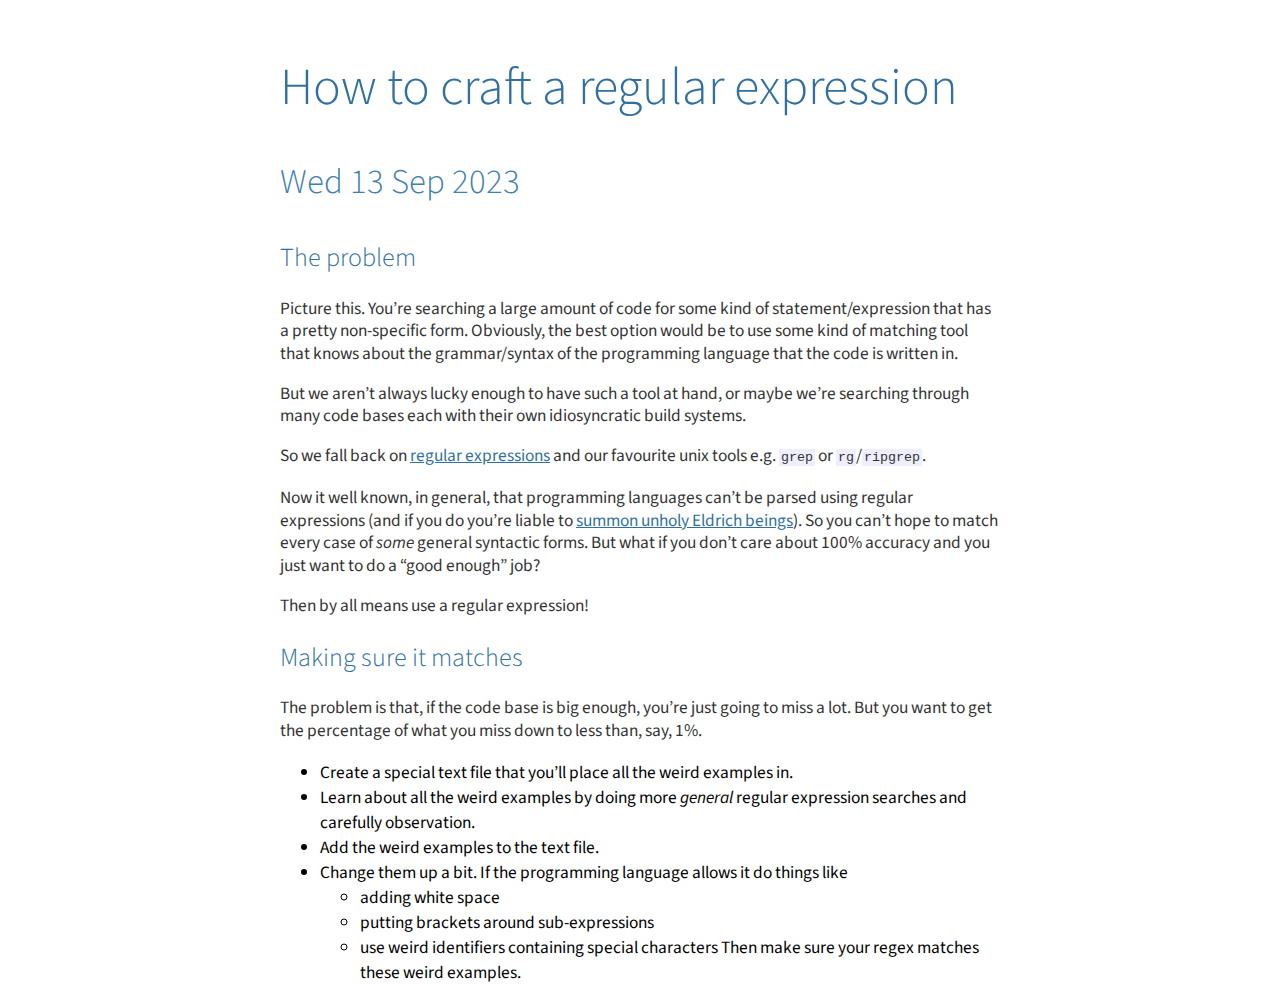
==== how-to-craft-a-regex.html @ 9cdf3f9d "Add post on how to craft a regex" ====
<!DOCTYPE html>
<html xmlns="http://www.w3.org/1999/xhtml" lang="" xml:lang="">
<head>
  <meta charset="utf-8" />
  <meta name="generator" content="pandoc" />
  <meta name="viewport" content="width=device-width, initial-scale=1.0, user-scalable=yes" />
  <meta name="author" content="Wed 13 Sep 2023" />
  <title>How to craft a regular expression</title>
  <style>
    code{white-space: pre-wrap;}
    span.smallcaps{font-variant: small-caps;}
    span.underline{text-decoration: underline;}
    div.column{display: inline-block; vertical-align: top; width: 50%;}
    div.hanging-indent{margin-left: 1.5em; text-indent: -1.5em;}
    ul.task-list{list-style: none;}
    .display.math{display: block; text-align: center; margin: 0.5rem auto;}
  </style>
  <link rel="stylesheet" type="text/css" href="https://fonts.googleapis.com/css2?family=Source+Sans+Pro:ital,wght@0,300;0,400;0,600;0,700;0,900;1,300;1,400;1,700">
  <link rel="stylesheet" href="./css/style.css" />
  <!--[if lt IE 9]>
    <script src="//cdnjs.cloudflare.com/ajax/libs/html5shiv/3.7.3/html5shiv-printshiv.min.js"></script>
  <![endif]-->
</head>
<!-- Google tag (gtag.js) -->
<script async src="https://www.googletagmanager.com/gtag/js?id=G-9E4B6L743K"></script>
<script>
  window.dataLayer = window.dataLayer || [];
  function gtag(){dataLayer.push(arguments);}
  gtag('js', new Date());

  gtag('config', 'G-9E4B6L743K');
</script>
<body>
<header id="title-block-header">
<h1 class="title">How to craft a regular expression</h1>
<p class="author">Wed 13 Sep 2023</p>
</header>
<h2 id="the-problem">The problem</h2>
<p>Picture this. You’re searching a large amount of code for some kind
of statement/expression that has a pretty non-specific form. Obviously,
the best option would be to use some kind of matching tool that knows
about the grammar/syntax of the programming language that the code is
written in.</p>
<p>But we aren’t always lucky enough to have such a tool at hand, or
maybe we’re searching through many code bases each with their own
idiosyncratic build systems.</p>
<p>So we fall back on <a
href="https://en.wikipedia.org/wiki/Regular_expression">regular
expressions</a> and our favourite unix tools e.g. <code>grep</code> or
<code>rg</code>/<code>ripgrep</code>.</p>
<p>Now it well known, in general, that programming languages can’t be
parsed using regular expressions (and if you do you’re liable to <a
href="https://stackoverflow.com/questions/1732348/regex-match-open-tags-except-xhtml-self-contained-tags">summon
unholy Eldrich beings</a>). So you can’t hope to match every case of
<em>some</em> general syntactic forms. But what if you don’t care about
100% accuracy and you just want to do a “good enough” job?</p>
<p>Then by all means use a regular expression!</p>
<h2 id="making-sure-it-matches">Making sure it matches</h2>
<p>The problem is that, if the code base is big enough, you’re just
going to miss a lot. But you want to get the percentage of what you miss
down to less than, say, 1%.</p>
<ul>
<li>Create a special text file that you’ll place all the weird examples
in.</li>
<li>Learn about all the weird examples by doing more <em>general</em>
regular expression searches and carefully observation.</li>
<li>Add the weird examples to the text file.</li>
<li>Change them up a bit. If the programming language allows it do
things like
<ul>
<li>adding white space</li>
<li>putting brackets around sub-expressions</li>
<li>use weird identifiers containing special characters Then make sure
your regex matches these weird examples.</li>
</ul></li>
</ul>
</body>
</html>
---- css/style.css ----
html {
  min-height: 100%;
  height: 100%;
  max-width: 100%;
  margin: 0;
  padding: 2ch;
}

body {
  font-family: Source Sans Pro, Helvetica;
  font-weight: 400;
  font-size: 13pt;
  margin: auto;
  max-width: 80ch;
  width: 100%;
  flex-grow: 1;
/*  padding: 4ch; */

}

h1, h2, h3, h4, h5, h6 {
    font-weight: 300;
    color: #3070a0;
}

h1 {
    font-size: 3em;
}

p {
  color: #333333;
  line-height: 1.3em;
}

.author {
  font-size: 2em;
  font-weight: 300;
  color: #4080b0;
}

.date {
  font-size: 2em;
  font-weight: 300;
  color: #4080b0;
}

pre {
    padding: 10px 10px 10px 10px;
    font-size: 10pt;
}

pre.Agda {
    background-color: #EEEEFF;
    overflow: auto;
}

code {
    padding: 1px 2px 1px 2px;
    background-color: #EEEEFF;
    font-size: 10pt;
}

div.sourceCode {
    padding: 10px 10px 10px 10px;
    background-color: #EEEEFF;
    font-size: 10pt;
}

a:link {
  color: #3070a0;
}

a:visited {
  color: #3070a0;
}
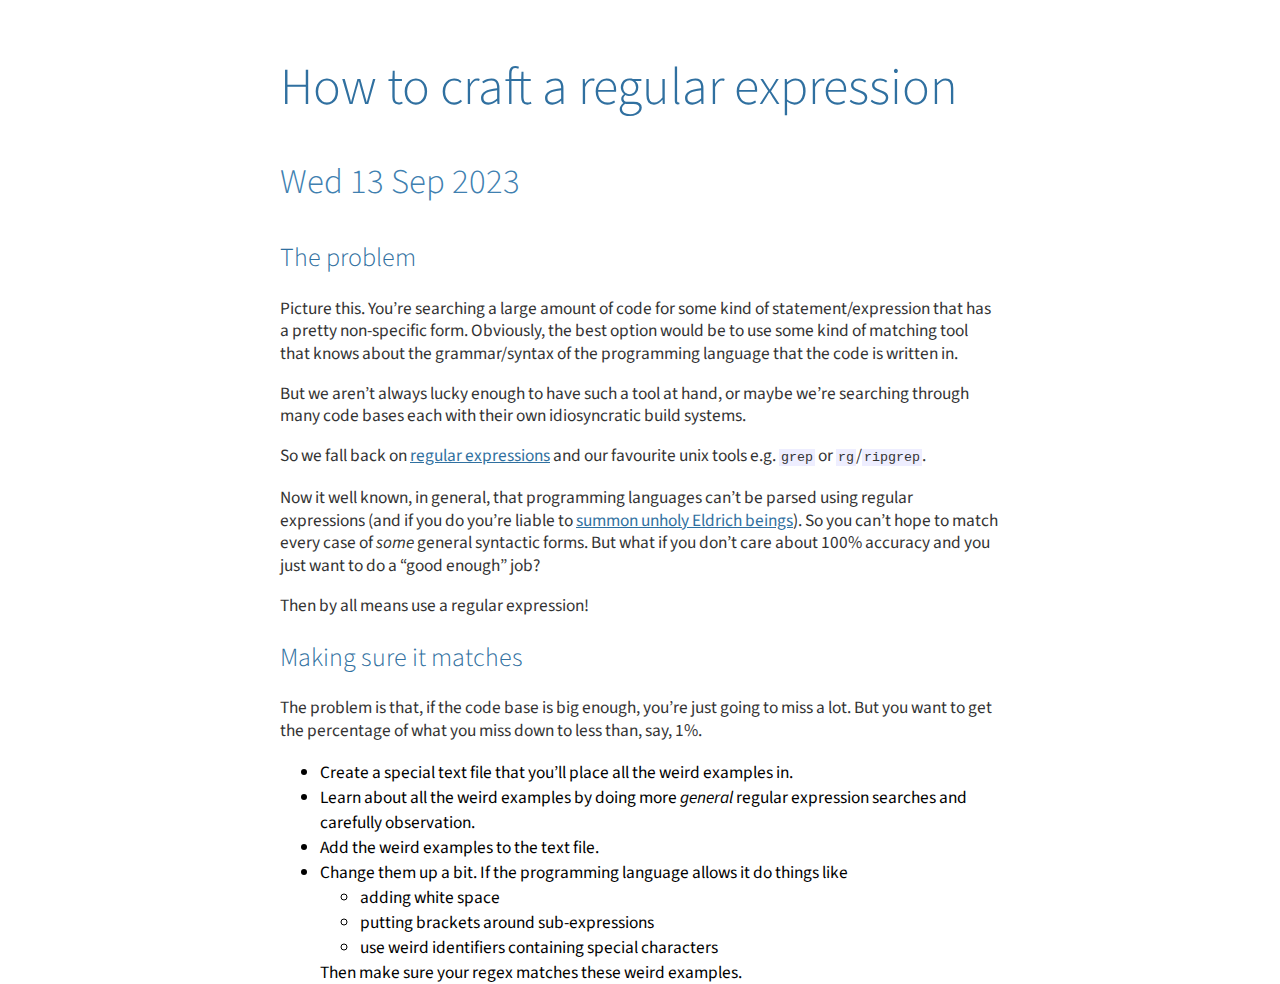
==== commit 5626b4ef: "Change formatting" ====
--- a/how-to-craft-a-regex.html
+++ b/how-to-craft-a-regex.html
@@ -70,9 +70,9 @@
 <ul>
 <li>adding white space</li>
 <li>putting brackets around sub-expressions</li>
-<li>use weird identifiers containing special characters Then make sure
-your regex matches these weird examples.</li>
-</ul></li>
+<li>use weird identifiers containing special characters</li>
+</ul>
+Then make sure your regex matches these weird examples.</li>
 </ul>
 </body>
 </html>
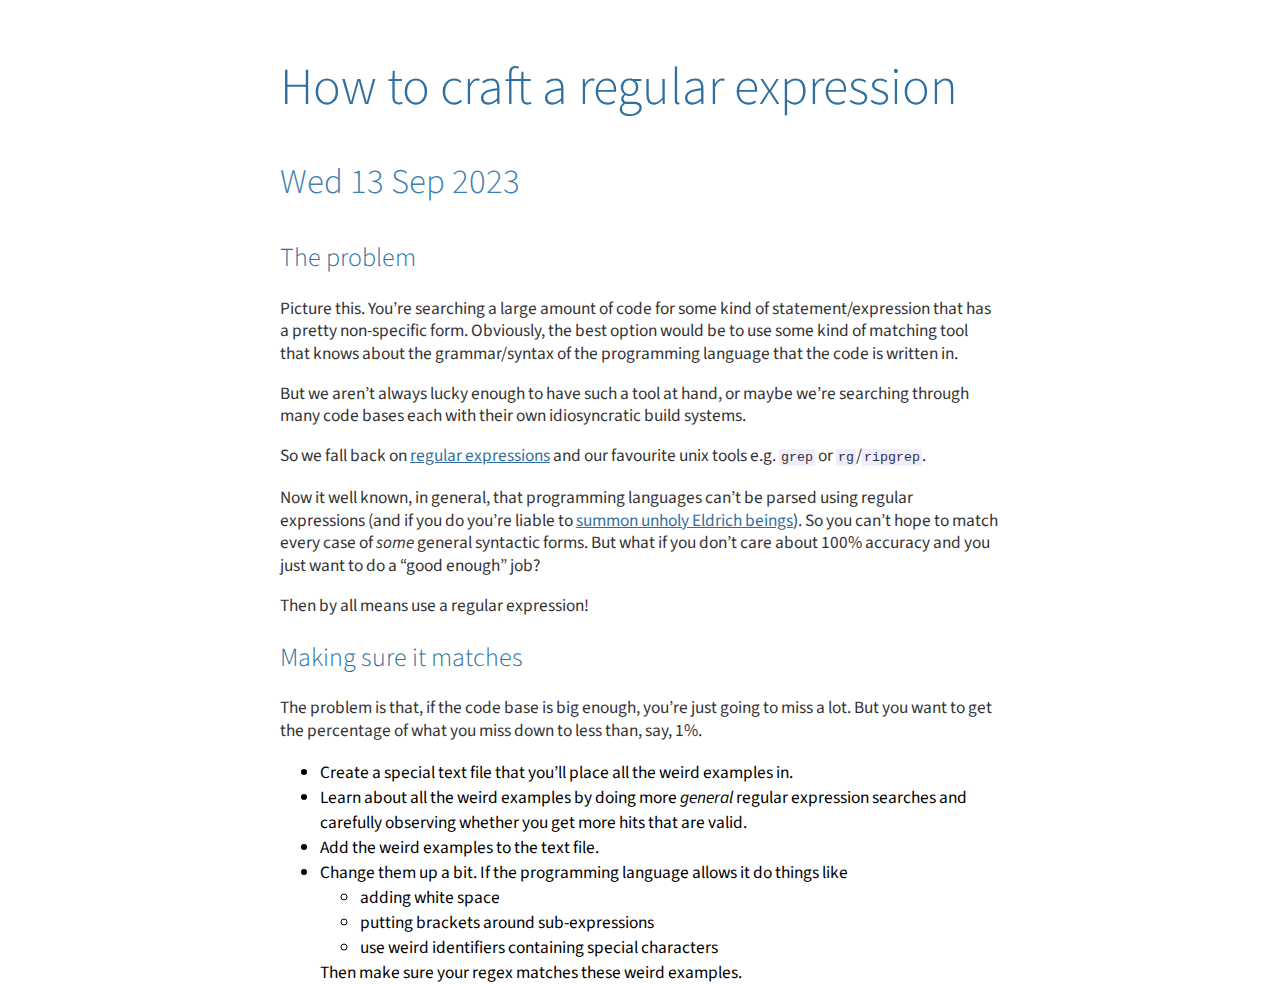
==== commit 32c672a1: "Fix" ====
--- a/how-to-craft-a-regex.html
+++ b/how-to-craft-a-regex.html
@@ -63,7 +63,8 @@
 <li>Create a special text file that you’ll place all the weird examples
 in.</li>
 <li>Learn about all the weird examples by doing more <em>general</em>
-regular expression searches and carefully observation.</li>
+regular expression searches and carefully observing whether you get more
+hits that are valid.</li>
 <li>Add the weird examples to the text file.</li>
 <li>Change them up a bit. If the programming language allows it do
 things like
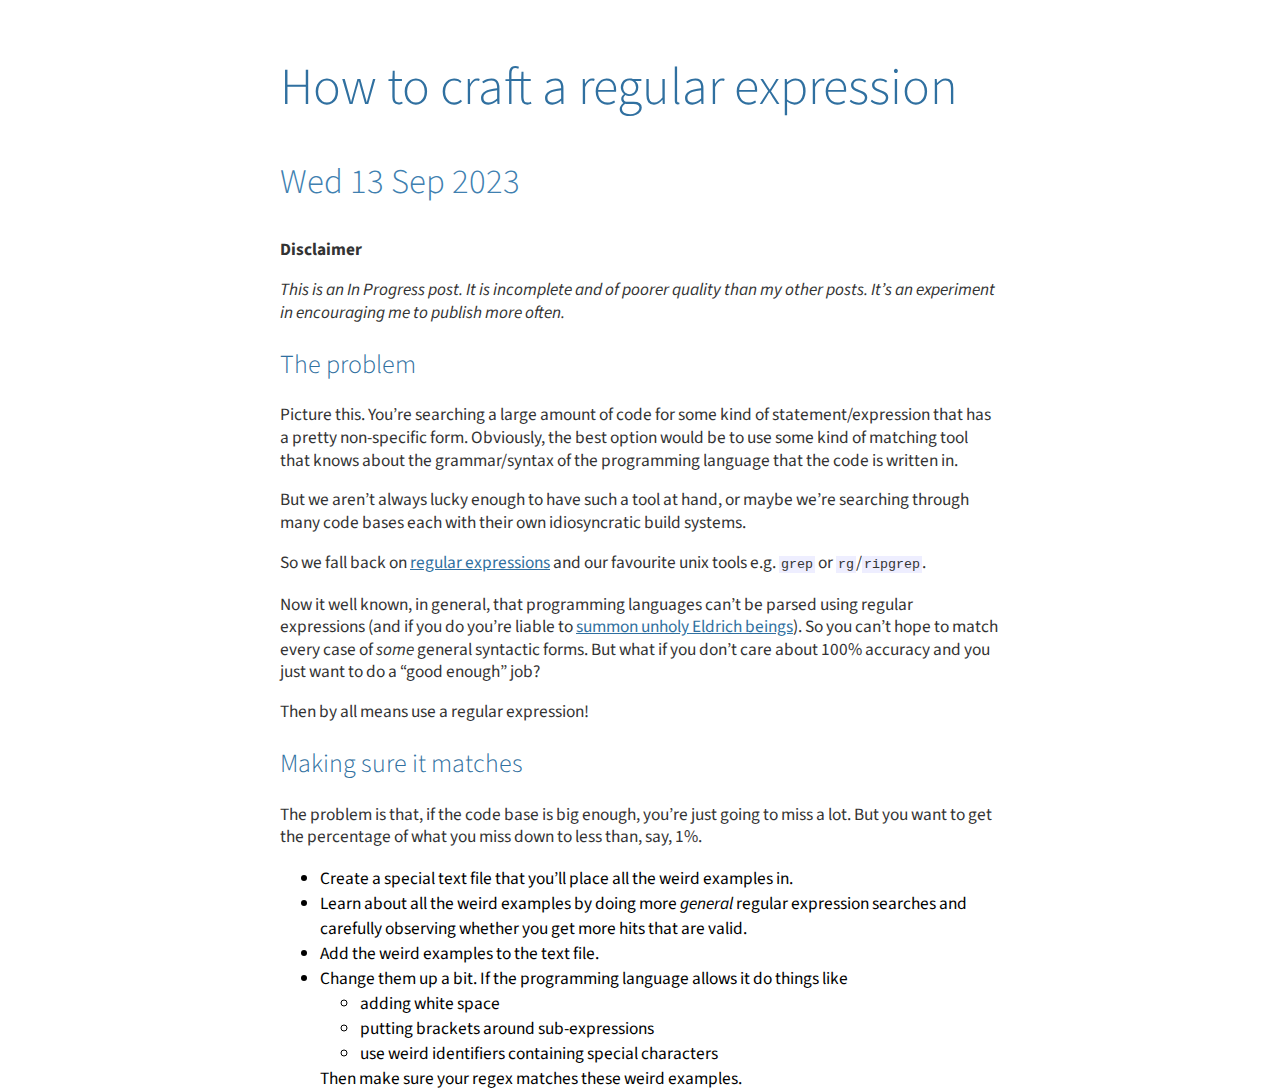
==== commit 06bd8363: "Add disclaimer" ====
--- a/how-to-craft-a-regex.html
+++ b/how-to-craft-a-regex.html
@@ -35,6 +35,10 @@
 <h1 class="title">How to craft a regular expression</h1>
 <p class="author">Wed 13 Sep 2023</p>
 </header>
+<p><strong>Disclaimer</strong></p>
+<p><em>This is an In Progress post. It is incomplete and of poorer
+quality than my other posts. It’s an experiment in encouraging me to
+publish more often.</em></p>
 <h2 id="the-problem">The problem</h2>
 <p>Picture this. You’re searching a large amount of code for some kind
 of statement/expression that has a pretty non-specific form. Obviously,
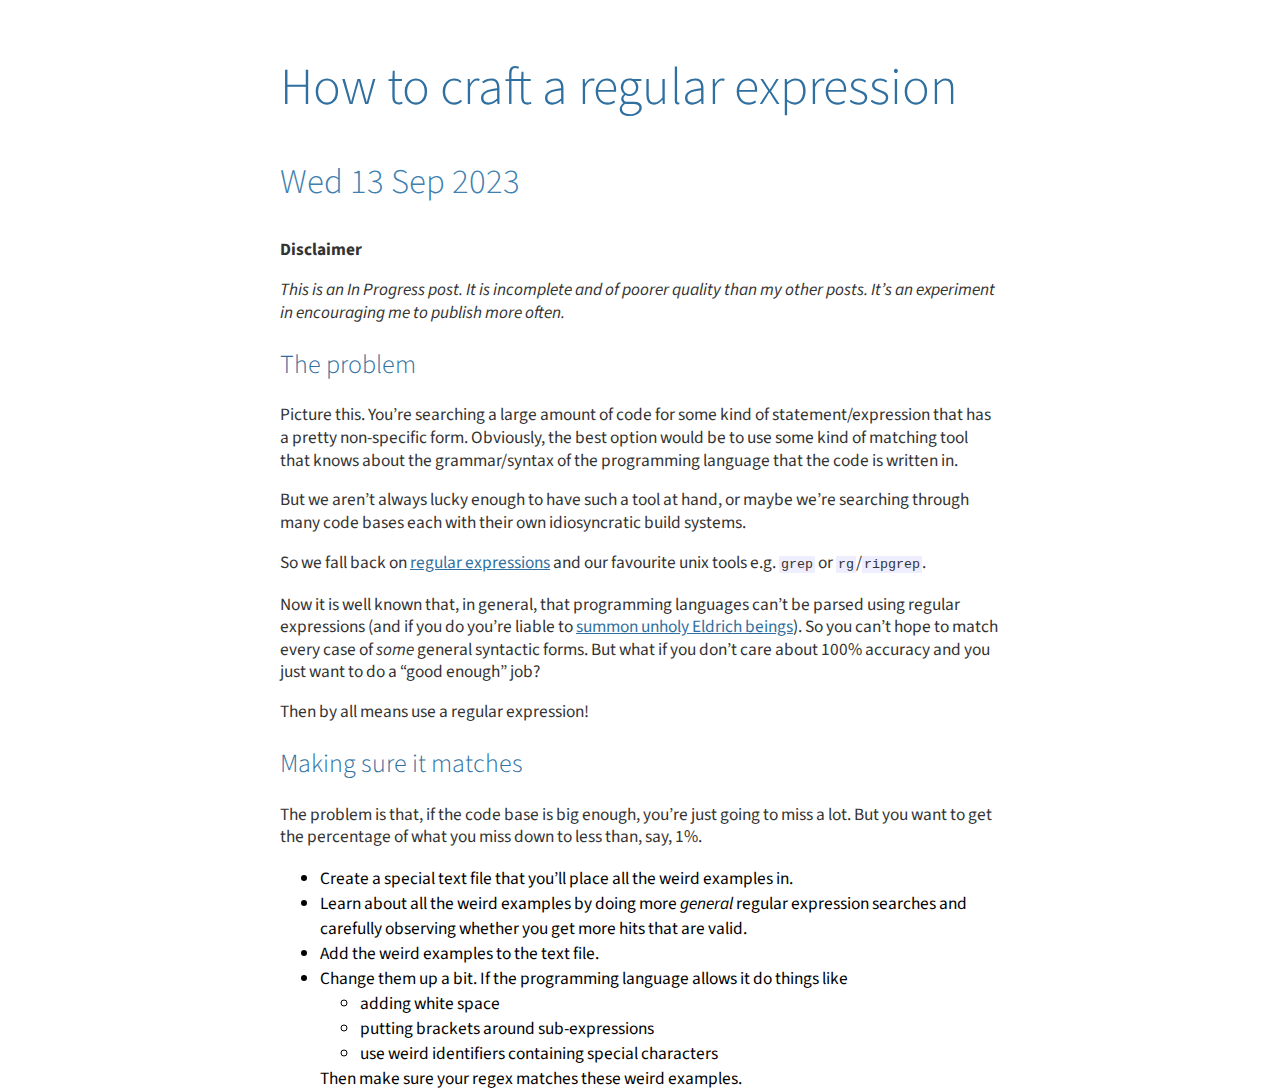
==== commit 1b162f02: "Fix grammar" ====
--- a/how-to-craft-a-regex.html
+++ b/how-to-craft-a-regex.html
@@ -52,8 +52,9 @@
 href="https://en.wikipedia.org/wiki/Regular_expression">regular
 expressions</a> and our favourite unix tools e.g. <code>grep</code> or
 <code>rg</code>/<code>ripgrep</code>.</p>
-<p>Now it well known, in general, that programming languages can’t be
-parsed using regular expressions (and if you do you’re liable to <a
+<p>Now it is well known that, in general, that programming languages
+can’t be parsed using regular expressions (and if you do you’re liable
+to <a
 href="https://stackoverflow.com/questions/1732348/regex-match-open-tags-except-xhtml-self-contained-tags">summon
 unholy Eldrich beings</a>). So you can’t hope to match every case of
 <em>some</em> general syntactic forms. But what if you don’t care about
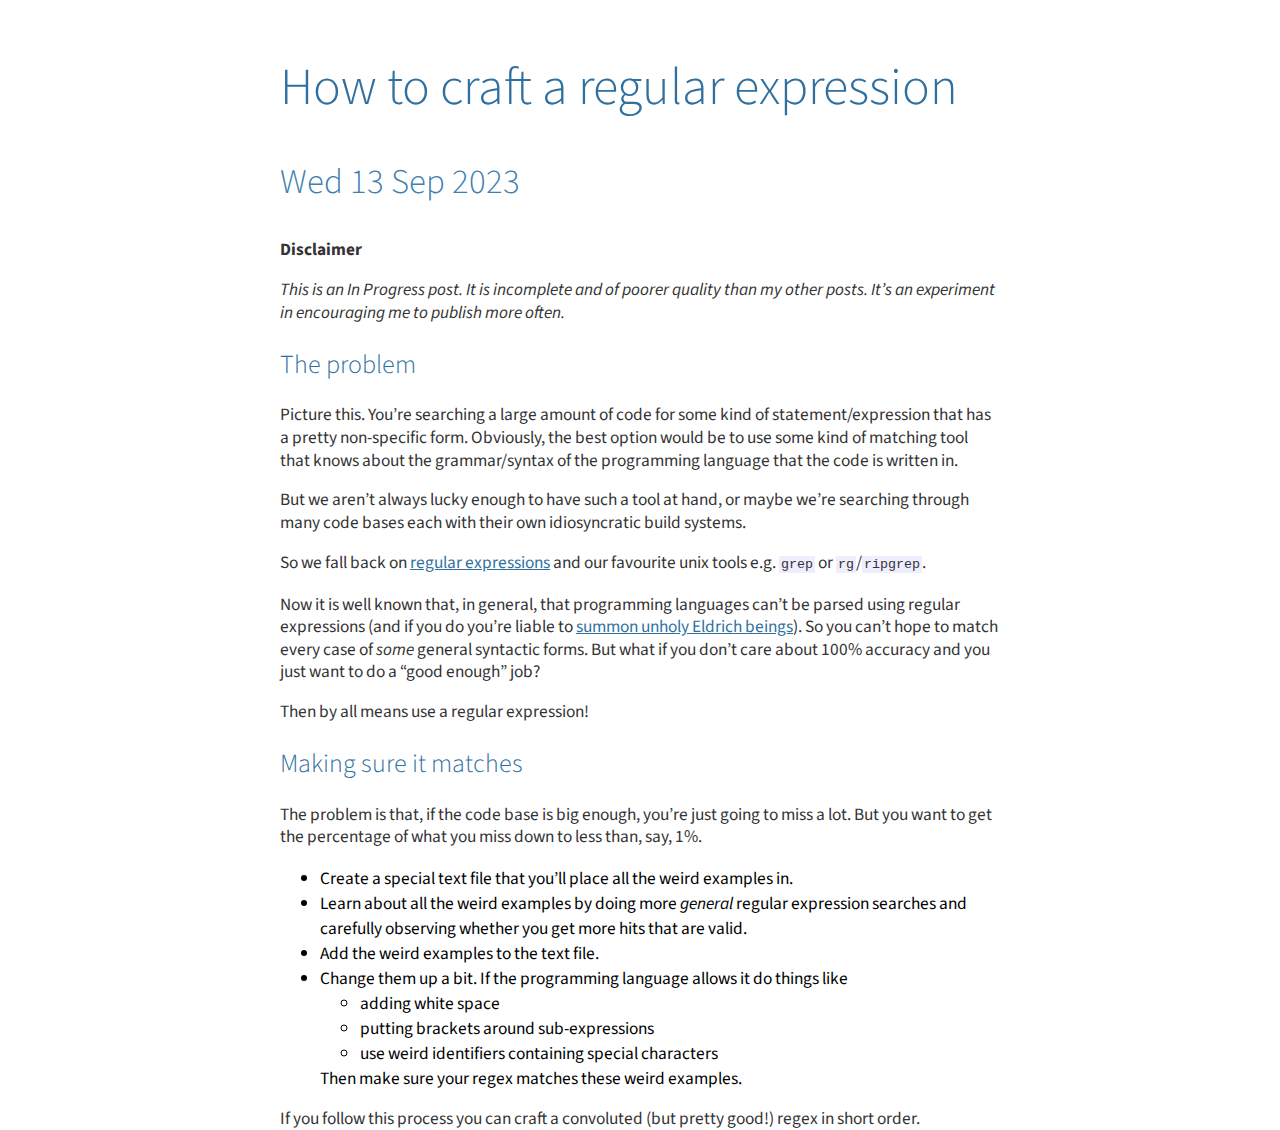
==== commit 453f089d: "Add one more explanatory paragraph" ====
--- a/how-to-craft-a-regex.html
+++ b/how-to-craft-a-regex.html
@@ -80,5 +80,7 @@
 </ul>
 Then make sure your regex matches these weird examples.</li>
 </ul>
+<p>If you follow this process you can craft a convoluted (but pretty
+good!) regex in short order.</p>
 </body>
 </html>
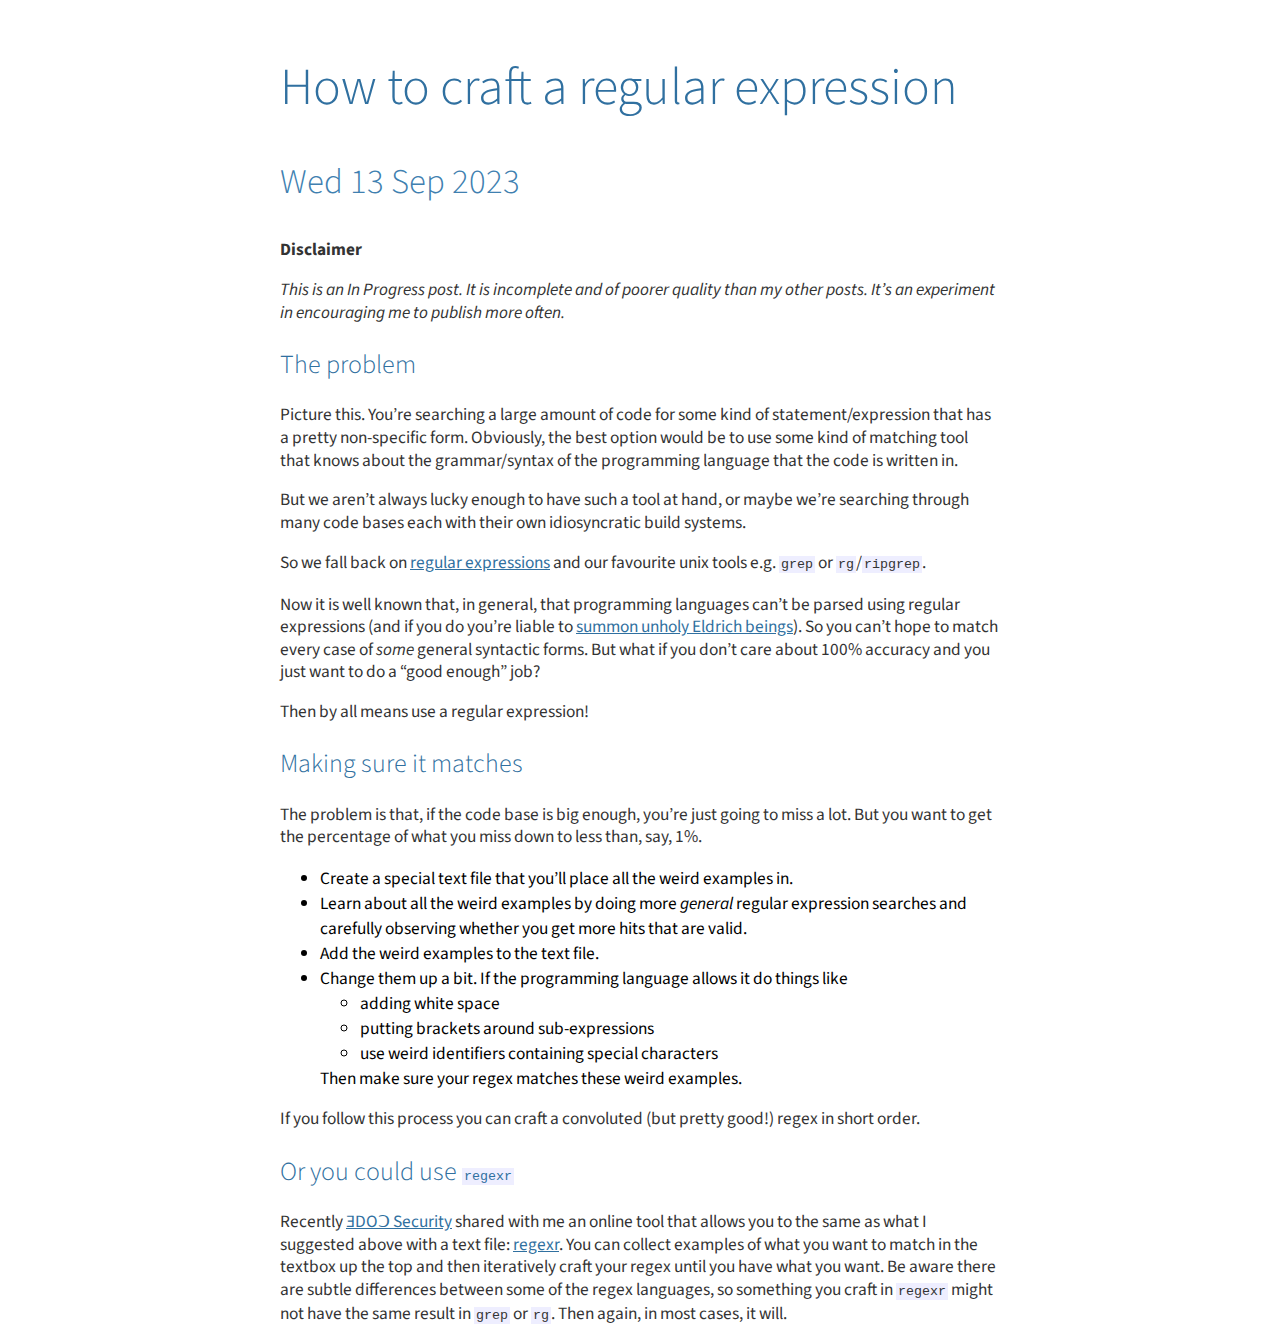
==== commit 59fe2b31: "Add a paragraph on regexr" ====
--- a/how-to-craft-a-regex.html
+++ b/how-to-craft-a-regex.html
@@ -82,5 +82,16 @@
 </ul>
 <p>If you follow this process you can craft a convoluted (but pretty
 good!) regex in short order.</p>
+<h2 id="or-you-could-use-regexr">Or you could use
+<code>regexr</code></h2>
+<p>Recently <a href="https://x.com/3DOCsec">ƎDOↃ Security</a> shared
+with me an online tool that allows you to the same as what I suggested
+above with a text file: <a href="https://regexr.com">regexr</a>. You can
+collect examples of what you want to match in the textbox up the top and
+then iteratively craft your regex until you have what you want. Be aware
+there are subtle differences between some of the regex languages, so
+something you craft in <code>regexr</code> might not have the same
+result in <code>grep</code> or <code>rg</code>. Then again, in most
+cases, it will.</p>
 </body>
 </html>
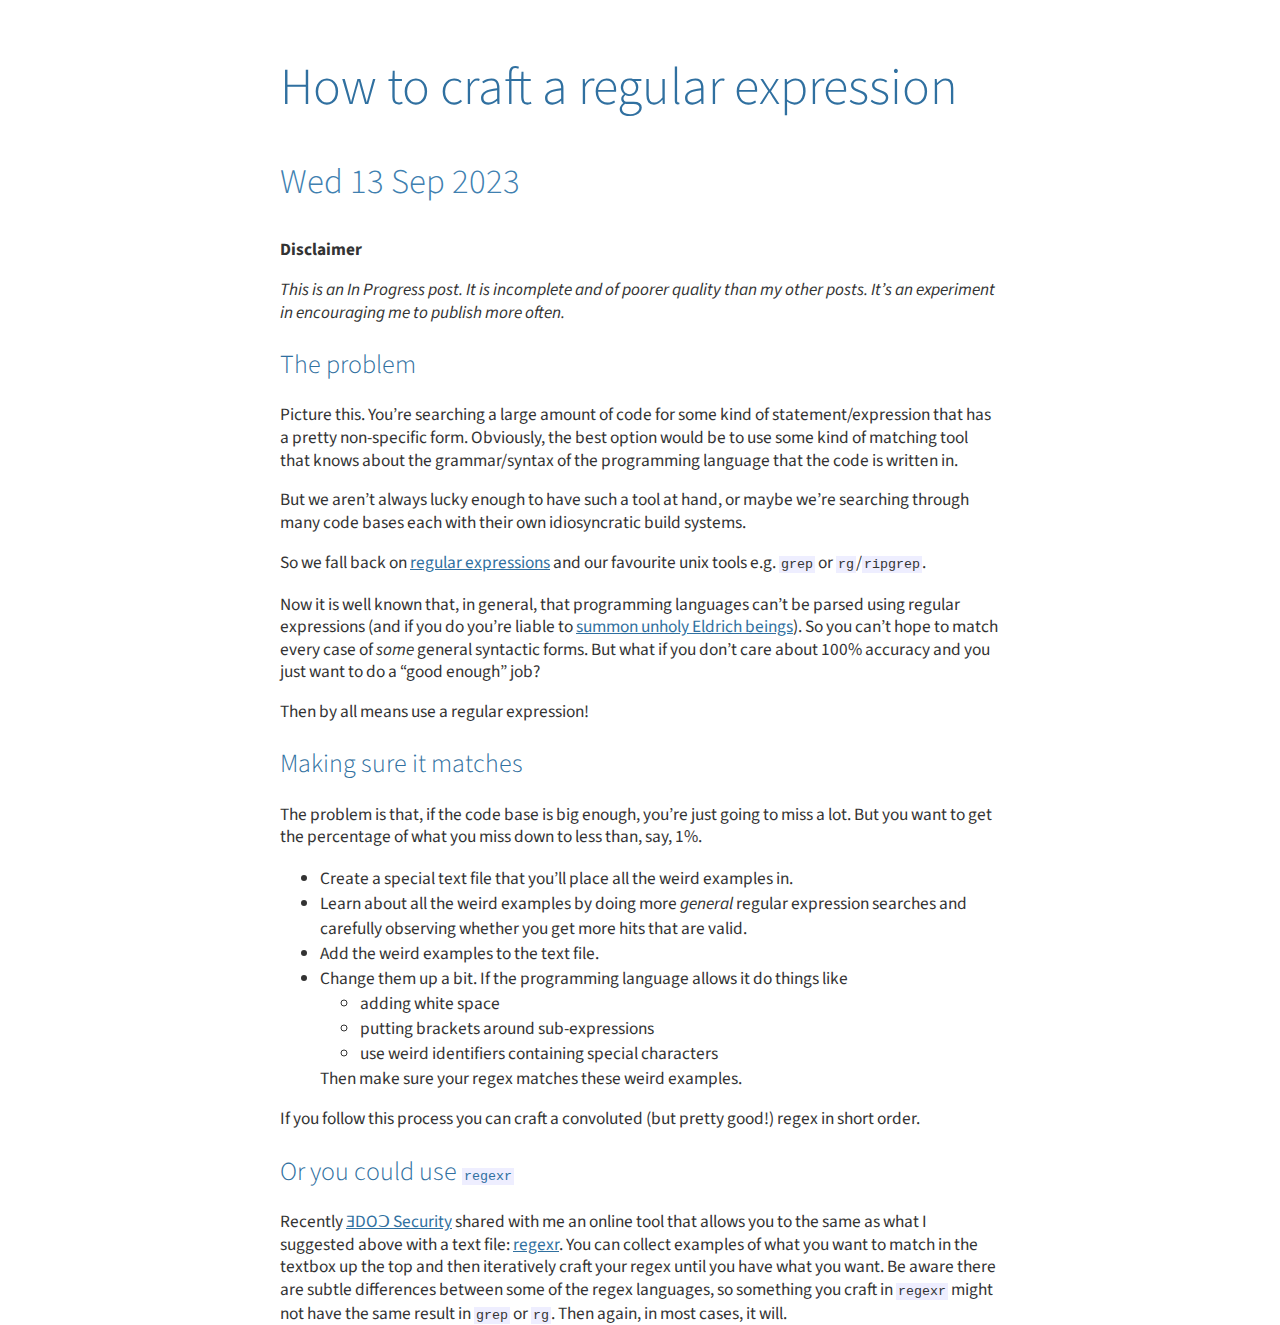
==== commit 0c7e90fb: "Add new post and update HTML for old posts" ====
--- a/how-to-craft-a-regex.html
+++ b/how-to-craft-a-regex.html
@@ -16,6 +16,7 @@
     .display.math{display: block; text-align: center; margin: 0.5rem auto;}
   </style>
   <link rel="stylesheet" type="text/css" href="https://fonts.googleapis.com/css2?family=Source+Sans+Pro:ital,wght@0,300;0,400;0,600;0,700;0,900;1,300;1,400;1,700">
+  <link rel="stylesheet" href="./css/katex.min.css" />
   <link rel="stylesheet" href="./css/style.css" />
   <!--[if lt IE 9]>
     <script src="//cdnjs.cloudflare.com/ajax/libs/html5shiv/3.7.3/html5shiv-printshiv.min.js"></script>
--- a/css/style.css
+++ b/css/style.css
@@ -14,8 +14,7 @@
   max-width: 80ch;
   width: 100%;
   flex-grow: 1;
-/*  padding: 4ch; */
-
+  color: #333333;
 }
 
 h1, h2, h3, h4, h5, h6 {
@@ -72,4 +71,8 @@
 
 a:visited {
   color: #3070a0;
+}
+
+.katex{
+  font-size: 1em;
 }